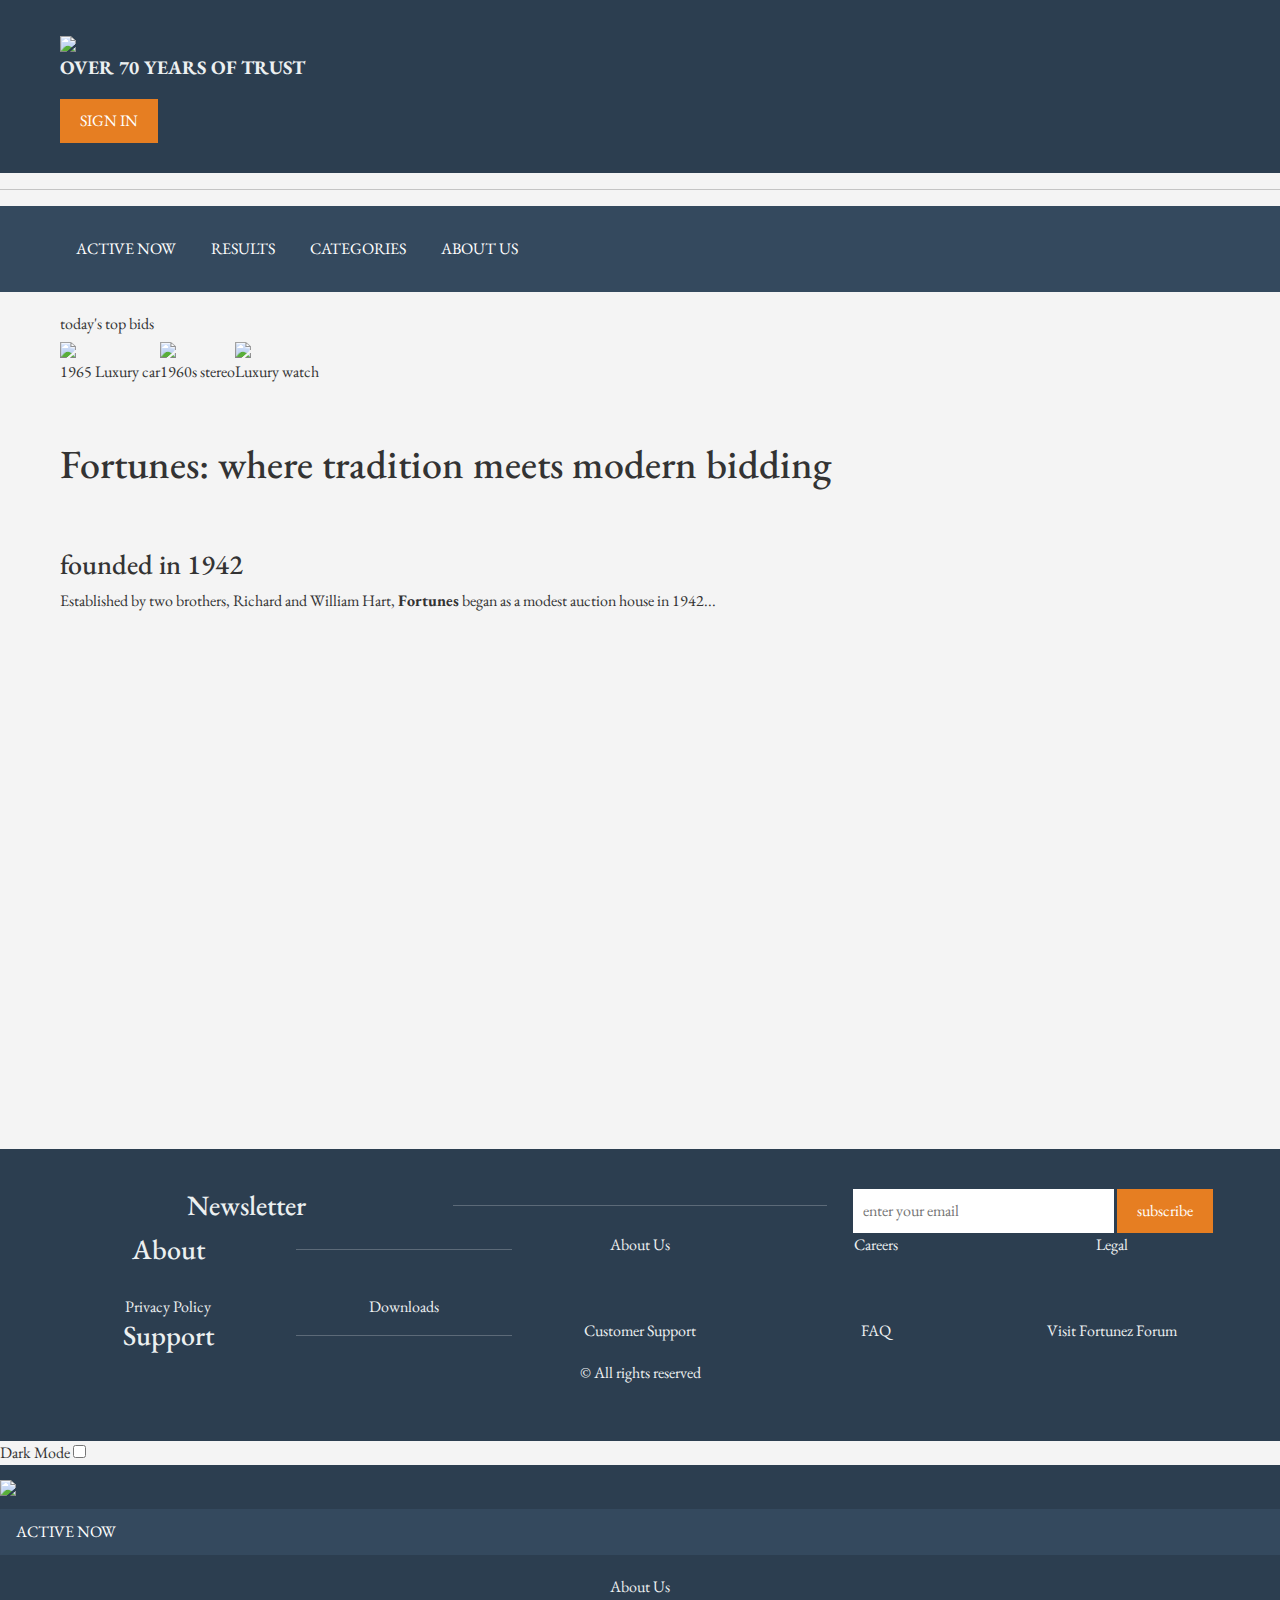
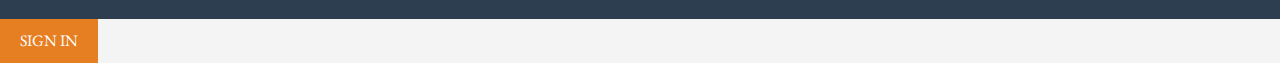
==== index.html @ f7e465a4 "Add files via upload" ====
<!DOCTYPE html>
<html lang="en">
  <head>
    <title>Fortunez - Home</title>
    <!-- FONT -->
    <link rel="preconnect" href="https://fonts.googleapis.com" />
    <link rel="preconnect" href="https://fonts.gstatic.com" crossorigin />
    <link
      href="https://fonts.googleapis.com/css2?family=EB+Garamond:ital,wght@0,400..800;1,400..800&display=swap"
      rel="stylesheet"
    />
    <!-- BOOTSTRAP -->
    <link
      href="https://cdn.jsdelivr.net/npm/bootstrap@5.3.0/dist/css/bootstrap.min.css"
      rel="stylesheet"
    />
    <!-- CUSTOM CSS -->
    <link rel="stylesheet" href="home_style.css" />
    <!-- FAVICON -->
    <link rel="icon" href="./favicon.png" type="image/x-icon" />
    <meta charset="UTF-8" />
    <meta name="viewport" content="width=device-width, initial-scale=1.0" />
  </head>

  <body>
    <!-- Header -->
    <header>
      <div class="masterContainer">
        <div class="headerItems">
          <a href="./index.html">
            <img src="./Graphic designing/logo_small.png" id="logo" />
          </a>
        </div>
        <div class="headerItems">
          <p id="motto">OVER 70 YEARS OF TRUST</p>
        </div>
        <div class="headerItems">
          <button id="logging">
            <a href="./login.html">SIGN IN</a>
          </button>
        </div>
      </div>
    </header>
    <hr />

    <!-- Navigation -->
    <nav>
      <div class="masterContainer">
        <button class="quickLinks">
          <a href="./activeNow.html">ACTIVE NOW</a>
        </button>
        <button class="quickLinks">
          <a href="./results.html">RESULTS</a>
        </button>
        <button class="quickLinks">
          <a href="./categories2.html">CATEGORIES</a>
        </button>
        <button class="quickLinks">
          <a href="./aboutUs.html">ABOUT US</a>
        </button>
      </div>
    </nav>

    <!-- Scrolling Carousel -->
    <div class="masterContainer">
      <figcaption>today's top bids</figcaption>
      <div class="scroll-box">
        <div class="scroll-container">
          <div>
            <img src="./Graphic designing/car.png" />
            <p>1965 Luxury car</p>
          </div>
          <div>
            <img src="./Graphic designing/radio.png" />
            <p>1960s stereo</p>
          </div>
          <div>
            <img src="./Graphic designing/watch.png" />
            <p>Luxury watch</p>
          </div>
        </div>
      </div>
    </div>

    <!-- Bento-Style Layout -->
    <div class="masterContainer">
      <h1>Fortunes: where tradition meets modern bidding</h1>
      <div class="images">
        <img src="./Graphic designing/aboutUs/brothers.png" alt="" />
        <img src="./Graphic designing/aboutUs/home.png" alt="" />
        <img src="./Graphic designing/aboutUs/people.png" alt="" />
        <img src="./Graphic designing/aboutUs/speech.jpg" alt="" />
      </div>
      <div class="images">
        <img
          src="./Graphic designing/aboutUs/about_us_bill_putnam_@2x.jpg"
          alt=""
          id="longImage"
        />
      </div>
      <div class="about-section">
        <h3>founded in 1942</h3>
        <p>
          Established by two brothers, Richard and William Hart,
          <strong>Fortunes</strong> began as a modest auction house in 1942...
        </p>
      </div>
    </div>

    <!-- Parallax Section -->
    <div class="parallax"></div>

    <!-- React Auction Grid -->
    <div id="root"></div>

    <!-- Footer -->
    <footer>
      <div class="masterContainer">
        <div class="footerGrids">
          <h3>Newsletter</h3>
          <hr />
          <div class="newsletter">
            <input type="text" placeholder="enter your email" />
            <button><a href="">subscribe</a></button>
          </div>
        </div>
        <div class="footerGrids">
          <h3>About</h3>
          <hr />
          <a href="./aboutUs.html">About Us</a>
          <a href="">Careers</a>
          <a href="">Legal</a>
          <a href="">Privacy Policy</a>
          <a href="">Downloads</a>
        </div>
        <div class="footerGrids">
          <h3>Support</h3>
          <hr />
          <a href="">Customer Support</a>
          <a href="">FAQ</a>
          <a href="">Visit Fortunez Forum</a>
        </div>
        <p>&copy; All rights reserved</p>
      </div>
    </footer>

    <!-- Theme Toggle -->
    <div class="theme-toggle">
      <label for="themeToggle">Dark Mode</label>
      <input type="checkbox" id="themeToggle" />
    </div>
<!-- Header Link Example -->
<header>
    <div class="headerItems">
      <a href="./index.html">
        <img src="./Graphic designing/logo_small.png" id="logo" />
      </a>
    </div>
  </header>
  
  <!-- Navigation Link Example -->
  <nav>
    <button class="quickLinks">
      <a href="./activeNow.html">ACTIVE NOW</a>
    </button>
  </nav>
  
  <!-- Footer Link Example -->
  <footer>
    <div class="footerGrids">
      <a href="./aboutUs.html">About Us</a>
    </div>
  </footer>
  
  <!-- Button Link Example -->
  <button id="logging">
    <a href="./login.html">SIGN IN</a>
  </button>
    <!-- JavaScript -->
    <script src="./themeToggle.js"></script>
    <script src="./carousel.js"></script>
    <!-- React -->
    <script src="https://unpkg.com/react@17/umd/react.development.js" crossorigin></script>
    <script src="https://unpkg.com/react-dom@17/umd/react-dom.development.js" crossorigin></script>
    <script src="./App.js"></script>
    <script>
      ReactDOM.render(<App />, document.getElementById('root'));
    </script>
  </body>
</html>
---- home_style.css ----
/* General Styles */
body {
    font-family: 'EB Garamond', serif;
    margin: 0;
    padding: 0;
    background-color: #f4f4f4;
    color: #333;
    transition: background-color 0.3s, color 0.3s;
  }
  
  .masterContainer {
    max-width: 1200px;
    margin: 0 auto;
    padding: 20px;
  }
  
  /* Header Styles */
  header {
    background-color: #2c3e50;
    color: #ecf0f1;
    padding: 10px 0;
  }
  
  #logo {
    height: 50px;
  }
  
  #motto {
    font-size: 1.2rem;
    font-weight: bold;
  }
  
  #logging {
    background-color: #e67e22;
    color: #fff;
    border: none;
    padding: 10px 20px;
    cursor: pointer;
    transition: background-color 0.3s;
  }
  
  #logging:hover {
    background-color: #d35400;
  }
  
  /* Navigation Styles */
  nav {
    background-color: #34495e;
    padding: 10px 0;
  }
  
  .quickLinks {
    background-color: transparent;
    color: #ecf0f1;
    border: none;
    margin: 0 10px;
    cursor: pointer;
    transition: color 0.3s;
  }
  
  .quickLinks:hover {
    color: #e67e22;
  }
  
  /* Scrolling Carousel */
  .scroll-box {
    overflow: hidden;
    position: relative;
  }
  
  .scroll-container {
    display: flex;
    animation: scroll 20s linear infinite;
  }
  
  @keyframes scroll {
    0% {
      transform: translateX(0);
    }
    100% {
      transform: translateX(-100%);
    }
  }
  
  /* Bento-Style Layout */
  .images {
    display: grid;
    grid-template-columns: repeat(auto-fit, minmax(200px, 1fr));
    gap: 20px;
    margin: 20px 0;
  }
  
  #longImage {
    grid-column: span 2;
  }
  
  /* Parallax Effect */
  .parallax {
    background-image: url('./Graphic designing/aboutUs/retroOffice.jpg');
    height: 500px;
    background-attachment: fixed;
    background-position: center;
    background-repeat: no-repeat;
    background-size: cover;
  }
  
  /* Theme Toggle */
  .dark-theme {
    background-color: #1a1a1a;
    color: #f4f4f4;
  }
  
  /* Footer Styles */
  footer {
    background-color: #2c3e50;
    color: #ecf0f1;
    padding: 20px 0;
    text-align: center;
  }
  
  .footerGrids {
    display: grid;
    grid-template-columns: repeat(auto-fit, minmax(200px, 1fr));
    gap: 20px;
  }
  
  .newsletter input {
    padding: 10px;
    width: 70%;
    border: none;
  }
  
  .newsletter button {
    padding: 10px 20px;
    background-color: #e67e22;
    border: none;
    color: #fff;
    cursor: pointer;
  }
  
  .newsletter button:hover {
    background-color: #d35400;
  }
  /* General Link Styles */
a {
    color: #e67e22; /* Orange color for links */
    text-decoration: none; /* Remove underline */
    transition: color 0.3s ease; /* Smooth color transition */
  }
  
  a:hover {
    color: #d35400; /* Darker orange on hover */
  }
  
  /* Header Link Styles */
  header a {
    color: #ecf0f1; /* Light color for header links */
  }
  
  header a:hover {
    color: #e67e22; /* Orange on hover */
  }
  
  /* Navigation Link Styles */
  nav a {
    color: #ecf0f1; /* Light color for navigation links */
  }
  
  nav a:hover {
    color: #e67e22; /* Orange on hover */
  }
  
  /* Footer Link Styles */
  footer a {
    color: #ecf0f1; /* Light color for footer links */
  }
  
  footer a:hover {
    color: #e67e22; /* Orange on hover */
  }
  
  /* Button Link Styles */
  button a {
    color: #fff; /* White color for button links */
  }
  
  button a:hover {
    color: #fff; /* Keep white on hover */
  }
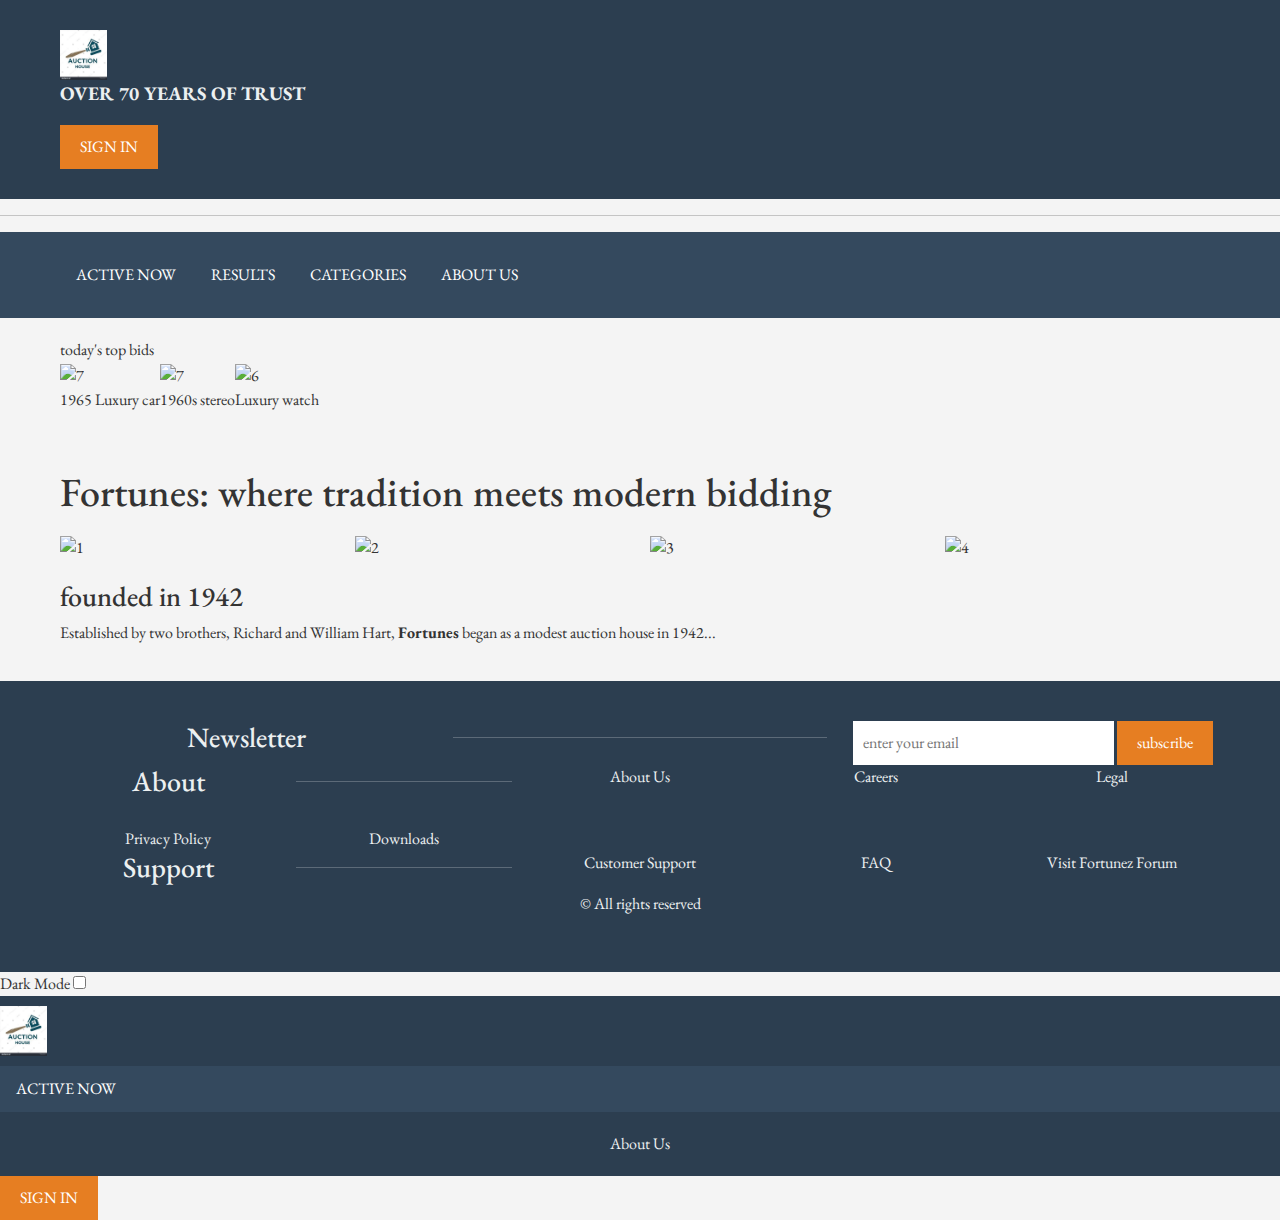
==== commit 3efe5ca4: "Update index.html" ====
--- a/index.html
+++ b/index.html
@@ -28,7 +28,7 @@
       <div class="masterContainer">
         <div class="headerItems">
           <a href="./index.html">
-            <img src="./Graphic designing/logo_small.png" id="logo" />
+            <img src="logo.jpg" id="logo" alt="8"/>
           </a>
         </div>
         <div class="headerItems">
@@ -67,15 +67,15 @@
       <div class="scroll-box">
         <div class="scroll-container">
           <div>
-            <img src="./Graphic designing/car.png" />
+            <img src="https://encrypted-tbn0.gstatic.com/images?q=tbn:ANd9GcQnE6eJmJFm2giP02Or5RWUg2tQLaiD8vMM6g&s" alt="7" />
             <p>1965 Luxury car</p>
           </div>
           <div>
-            <img src="./Graphic designing/radio.png" />
+            <img src="https://encrypted-tbn0.gstatic.com/images?q=tbn:ANd9GcTl41GPUtn5GnZu7TScWp0K6f6A9-tDxwW__w&s" alt="7" />
             <p>1960s stereo</p>
           </div>
           <div>
-            <img src="./Graphic designing/watch.png" />
+            <img src="https://images.lifestyleasia.com/wp-content/uploads/sites/7/2018/11/27204802/Ulysse_Nardin_Stranger_mood_LG-e1585313456432.jpg" alt="6"/>
             <p>Luxury watch</p>
           </div>
         </div>
@@ -86,18 +86,16 @@
     <div class="masterContainer">
       <h1>Fortunes: where tradition meets modern bidding</h1>
       <div class="images">
-        <img src="./Graphic designing/aboutUs/brothers.png" alt="" />
-        <img src="./Graphic designing/aboutUs/home.png" alt="" />
-        <img src="./Graphic designing/aboutUs/people.png" alt="" />
-        <img src="./Graphic designing/aboutUs/speech.jpg" alt="" />
+        <img src="https://encrypted-tbn0.gstatic.com/images?q=tbn:ANd9GcRv060nvDvIHX4DCSIhYPCXzAge5dDAQcGC4Q&s" alt="1" />
+        <img src="https://p-news-upload.storage.googleapis.com/2017/11/GettyImages-50947488-e1511307648580.jpg" alt="2" />
+        <img src="https://encrypted-tbn0.gstatic.com/images?q=tbn:ANd9GcRboQCWZYeulK0iMOt9GRO7ELQHFfEiA4wfCA&s" alt="3" />
+        <img src="https://encrypted-tbn0.gstatic.com/images?q=tbn:ANd9GcTFVxPM0-G8uD0owCkHegsILhW2kUkdPn9Hbw&s" alt="4" />
       </div>
-      <div class="images">
+      <!-- <div class="images">
         <img
-          src="./Graphic designing/aboutUs/about_us_bill_putnam_@2x.jpg"
-          alt=""
-          id="longImage"
+          src="./Graphic designing/aboutUs/about_us_bill_putnam_@2x.jpg"alt="5"id="longImage"
         />
-      </div>
+      </div> -->
       <div class="about-section">
         <h3>founded in 1942</h3>
         <p>
@@ -108,7 +106,7 @@
     </div>
 
     <!-- Parallax Section -->
-    <div class="parallax"></div>
+   
 
     <!-- React Auction Grid -->
     <div id="root"></div>
@@ -153,7 +151,7 @@
 <header>
     <div class="headerItems">
       <a href="./index.html">
-        <img src="./Graphic designing/logo_small.png" id="logo" />
+        <img src="logo.jpg" id="logo" />
       </a>
     </div>
   </header>
@@ -187,4 +185,4 @@
       ReactDOM.render(<App />, document.getElementById('root'));
     </script>
   </body>
-</html>+</html>
